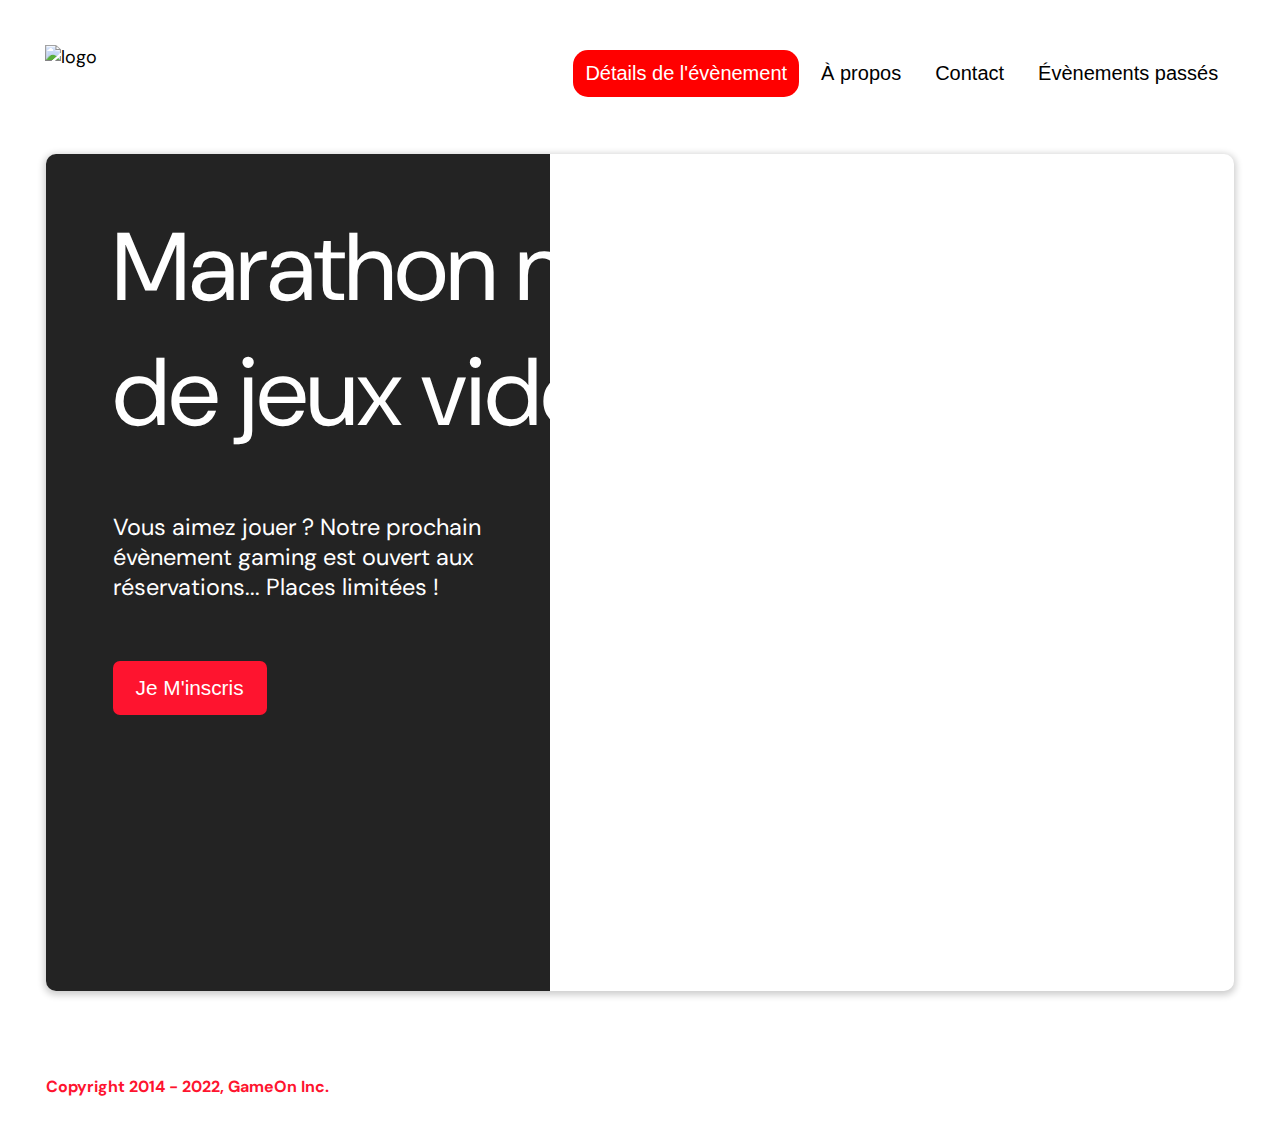
==== starterOnly/index.html @ fcf1178a "fix delete acceuil active details" ====
<!DOCTYPE html>
<html lang="en">
  <head>
    <meta charset="utf-8" />
    <title>Reservation</title>
    <meta name="viewport" content="width=device-width,initial-scale=1" />
    <link rel="stylesheet" href="modal.css" />
    <link rel="stylesheet" href="https://cdnjs.cloudflare.com/ajax/libs/font-awesome/4.7.0/css/font-awesome.min.css">
    <link
      href="https://fonts.googleapis.com/css?family=DM+Sans"
      rel="stylesheet"
    />
  </head>
  <body>
    <div class="topnav" id="myTopnav">
      <div class="header-logo">
      <img alt="logo" src="Logo.png" width="auto" height="auto" />
    </div>
    <div class="main-navbar">
      
      <a href="#" class="active"><span>Détails de l'évènement</span></a>
      <a href="#"><span>À propos</span></a>
      <a href="#"><span>Contact</span></a>
      <a href="#"><span>Évènements passés</span></a>
      <a href="javascript:void(0);" class="icon" onclick="editNav()">
        <i class="fa fa-bars"></i>
      </a>
    </div>
    </div>
  </div>
    <main>
      <div class="hero-section">
        <div class="hero-content">
          <h1 class="hero-headline">
            Marathon national<br>
            de jeux vidéos
          </h1>
          <p class="hero-text">
            Vous aimez jouer ? Notre prochain évènement gaming est ouvert
            aux réservations... Places limitées !
          </p>
          <button class="btn-signup modal-btn">
            je m'inscris
          </button>
        </div>
        <div class="hero-img">
          <img src="./bg_img.jpg" alt="img" />
        </div>
        <button class="btn-signup modal-btn">
          je m'inscris
        </button>
      </div>

      <div class="bground">
        <div class="content">
          <span class="close"></span>
          <div class="modal-body">
            <form
              name="reserve"
              action="index.html"
              method="get"
              onsubmit="return validate();"
            >
              <div
                class="formData">
                <label>Prénom</label><br>
                <input
                  class="text-control"
                  type="text"
                  id="first"
                  name="first"
                  minlength="2"
                /><br>
              </div>
              <div
                class="formData">
                <label>Nom</label><br>
                <input
                  class="text-control"
                  type="text"
                  id="last"
                  name="last"
                /><br>
              </div>
              <div
                class="formData">
                <label>E-mail</label><br>
                <input
                  class="text-control"
                  type="email"
                  id="email"
                  name="email"
                /><br>
              </div>
              <div
                class="formData">
                <label>Date de naissance</label><br>
                <input
                  class="text-control"
                  type="date"
                  id="birthdate"
                  name="birthdate"
                /><br>
              </div>
              <div
                class="formData">
                <label>À combien de tournois GameOn avez-vous déjà participé ?</label><br>
                <input type="number" class="text-control" id="quantity" name="quantity" min="0" max="99">
              </div>
              <p class="text-label">A quel tournoi souhaitez-vous participer cette année ?</p>
              <div
                class="formData">
                <input
                  class="checkbox-input"
                  type="radio"
                  id="location1"
                  name="location"
                  value="New York"
                />
                <label class="checkbox-label" for="location1">
                  <span class="checkbox-icon"></span>
                  New York</label
                >
                <input
                  class="checkbox-input"
                  type="radio"
                  id="location2"
                  name="location"
                  value="San Francisco"
                />
                <label class="checkbox-label" for="location2">
                  <span class="checkbox-icon"></span>
                  San Francisco</label
                >
                <input
                  class="checkbox-input"
                  type="radio"
                  id="location3"
                  name="location"
                  value="Seattle"
                />
                <label class="checkbox-label" for="location3">
                  <span class="checkbox-icon"></span>
                  Seattle</label
                >
                <input
                  class="checkbox-input"
                  type="radio"
                  id="location4"
                  name="location"
                  value="Chicago"
                />
                <label class="checkbox-label" for="location4">
                  <span class="checkbox-icon"></span>
                  Chicago</label
                >
                <input
                  class="checkbox-input"
                  type="radio"
                  id="location5"
                  name="location"
                  value="Boston"
                />
                <label class="checkbox-label" for="location5">
                  <span class="checkbox-icon"></span>
                  Boston</label
                >
                <input
                  class="checkbox-input"
                  type="radio"
                  id="location6"
                  name="location"
                  value="Portland"
                />
                <label class="checkbox-label" for="location6">
                  <span class="checkbox-icon"></span>
                  Portland</label
                >
              </div>

              <div
                class="formData">
                <input
                  class="checkbox-input"
                  type="checkbox"
                  id="checkbox1"
                  checked
                />
                <label class="checkbox2-label" for="checkbox1" required>
                  <span class="checkbox-icon"></span>
                  J'ai lu et accepté les conditions d'utilisation.
                </label>
                <br>
                <input class="checkbox-input" type="checkbox" id="checkbox2" />
                <label class="checkbox2-label" for="checkbox2">
                  <span class="checkbox-icon"></span>
                  Je Je souhaite être prévenu des prochains évènements.
                </label>
                <br>
              </div>
              <input
                class="btn-submit"
                type="submit"
                class="button"
                value="C'est parti"
              />
            </form>
          </div>
        </div>
      </div>
    </main>
    <footer>
      <p class="copyrights">
        Copyright 2014 - 2022, GameOn Inc.
      </p>
    </footer>
    <script src="modal.js"></script>
  </body>
</html>
---- starterOnly/modal.css ----
:root {
  --font-default: "DM Sans", Arial, Helvetica, sans-serif;
  --font-slab: var(--font-default);
  --modal-duration: 0.8s;
}
* {
  box-sizing: border-box;
  margin: 0;
  padding: 0;
}
/* Landing Page */

body {
  margin: 0;
  display: flex;
  flex-direction: column;
  background-image: url("background.png");
  font-family: var(--font-default);
  font-size: 18px;
  max-width: 1300px;
  margin: 0 auto;
}

p {
  margin-bottom: 0;
  padding: 0.5vw;
}

img {
  padding-right: 1rem;
}

.topnav {
  overflow: hidden;
  margin: 3.5%;
}
.header-logo {
    float: left;
}
.main-navbar {
    float: right;
}
.topnav a {
  float: left;
  display: block;
  color: #000000;
  text-align: center;
  padding: 12px 12px;
  margin: 5px;
  text-decoration: none;
  font-size: 20px;
  font-family: Roboto, sans-serif;
}

.topnav a:hover {
  background-color: #ff0000;
  color: #ffffff;
  border-radius: 15px;
  text-decoration: underline;
}

.topnav a.active {
  background-color: #ff0000;
  color: #ffffff;
  border-radius: 15px;
}

.topnav .icon {
  display: none;
  color:#ff0000;
}

@media screen and (max-width: 768px) {
  .topnav a {display: none;}
  .topnav a.icon {
    float: right;
    display: block;
  }
}

@media screen and (max-width: 768px) {
  .topnav.responsive {position: relative;}
  .topnav.responsive .icon {
    position: absolute;
    right: 0;
    top: 0;
  }
  .topnav.responsive a {
    float: none;
    display: block;
    text-align: left;
  }
}



 @media screen and (max-width: 540px) {
  .topnav a {display: none;}
  .topnav a.icon {
    float: right;
    display: block;
    margin-top: -15px;
  }
} 

main {
  font-size: 130%;
  font-weight: bolder;
  color: black;
  padding-top: 0.5vw;
  padding-left: 2vw;
  padding-right: 2vw;
  margin: 1px 20px 15px;
  border-radius: 2rem;
  text-align: justify;


}

.modal-btn {
  font-size: 145%;
  background: #fe142f;
  display: flex;
  margin: auto;
  padding: 2em;
  color: #fff;
  padding: 0.75rem 2.5rem;
  border-radius: 1rem;
  cursor: pointer;
}

.modal-btn:hover {
  background: #3876ac;
}

.footer {
  margin: 20px;
  padding: 10px;
  font-family: var(--font-slab);
}

/* Modal form */

.button {
  background: #fe142f;
  margin-top: 0.5em;
  padding: 1em;
  color: #fff;
  border-radius: 15px;
  cursor: pointer;
  font-size: 16px;
}

.button:hover {
  background: #3876ac;
}

.smFont {
  font-size: 16px;
}

.bground {
  display: none;
  position: fixed;
  z-index: 1;
  left: 0;
  top: 0;
  height: 100%;
  width: 100%;
  overflow: auto;
  background-color: rgba(26, 39, 156, 0.4);
}

.content {
  margin: 5% auto;
  width: 100%;
  max-width: 500px;
  animation-name: modalopen;
  animation-duration: var(--modal-duration);
  background: #232323;
  border-radius: 10px;
  overflow: hidden;
  position: relative;
  color: #fff;
  padding-top: 10px;
}

.modal-body {
  padding: 15px 8%;
  margin: 15px auto;
}

label {
  font-family: var(--font-default);
  font-size: 17px;
  font-weight: normal;
  display: inline-block;
  margin-bottom: 11px;
}
input {
  padding: 8px;
  border: 0.8px solid #ccc;
  outline: none;
}
.text-control {
  margin: 0;
  padding: 8px;
  width: 100%;
  border-radius: 8px;
  font-size: 20px;
  height: 48px;
}
.formData[data-error]::after {
  content: attr(data-error);
  font-size: 0.4em;
  color: #e54858;
  display: block;
  margin-top: 7px;
  margin-bottom: 7px;
  text-align: right;
  line-height: 0.3;
  opacity: 0;
  transition: 0.3s;
}
.formData[data-error-visible="true"]::after {
  opacity: 1;
}
.formData[data-error-visible="true"] .text-control {
  border: 2px solid #e54858;
}
/* 
input[data-error]::after {
    content: attr(data-error);
    font-size: 0.4em;
    color: red;
} */
.checkbox-label,
.checkbox2-label {
  position: relative;
  margin-left: 36px;
  font-size: 12px;
  font-weight: normal;
}
.checkbox-label .checkbox-icon,
.checkbox2-label .checkbox-icon {
  display: block;
  width: 20px;
  height: 20px;
  border: 2px solid #279e7a;
  border-radius: 50%;
  text-indent: 29px;
  white-space: nowrap;
  position: absolute;
  left: -30px;
  top: -1px;
  transition: 0.3s;
}
.checkbox-label .checkbox-icon::after,
.checkbox2-label .checkbox-icon::after {
  content: "";
  width: 13px;
  height: 13px;
  background-color: #279e7a;
  border-radius: 50%;
  text-indent: 29px;
  white-space: nowrap;
  position: absolute;
  left: 50%;
  top: 50%;
  transform: translate(-50%, -50%);
  transition: 0.3s;
  opacity: 0;
}
.checkbox-input {
  display: none;
}
.checkbox-input:checked + .checkbox-label .checkbox-icon::after,
.checkbox-input:checked + .checkbox2-label .checkbox-icon::after {
  opacity: 1;
}
.checkbox-input:checked + .checkbox2-label .checkbox-icon {
  background: #279e7a;
}
.checkbox2-label .checkbox-icon {
  border-radius: 4px;
  border: 0;
  background: #c4c4c4;
}
.checkbox2-label .checkbox-icon::after {
  width: 7px;
  height: 4px;
  border-radius: 2px;
  background: transparent;
  border: 2px solid transparent;
  border-bottom-color: #fff;
  border-left-color: #fff;
  transform: rotate(-55deg);
  left: 21%;
  top: 19%;
}
.close {
  position: absolute;
  right: 15px;
  top: 15px;
  width: 32px;
  height: 32px;
  opacity: 1;
  cursor: pointer;
  transform: scale(0.7);
}
.close:before,
.close:after {
  position: absolute;
  left: 15px;
  content: " ";
  height: 33px;
  width: 3px;
  background-color: #fff;
}
.close:before {
  transform: rotate(45deg);
}
.close:after {
  transform: rotate(-45deg);
}
.btn-submit,
.btn-signup {
  background: #fe142f;
  display: block;
  margin: 0 auto;
  border-radius: 7px;
  font-size: 1rem;
  padding: 12px 82px;
  color: #fff;
  cursor: pointer;
  border: 0;
}
/* custom select styles */
.custom-select {
  position: relative;
  font-family: Arial;
  font-size: 1.1rem;
  font-weight: normal;
}

.custom-select select {
  display: none;
}
.select-selected {
  background-color: #fff;
}

/* Style the arrow inside the select element: */
.select-selected:after {
  position: absolute;
  content: "";
  top: 10px;
  right: 13px;
  width: 11px;
  height: 11px;
  border: 3px solid transparent;
  border-bottom-color: #f00;
  border-left-color: #f00;
  transform: rotate(-48deg);
  border-radius: 5px 0 5px 0;
}

/* Point the arrow upwards when the select box is open (active): */
.select-selected.select-arrow-active:after {
  transform: rotate(135deg);
  top: 13px;
}

.select-items div,
.select-selected {
  color: #000;
  padding: 11px 16px;
  border: 1px solid transparent;
  border-color: transparent transparent rgba(0, 0, 0, 0.1) transparent;
  cursor: pointer;
  border-radius: 8px;
  height: 48px;
}

/* Style items (options): */
.select-items {
  position: absolute;
  background-color: #fff;
  top: 89%;
  left: 0;
  right: 0;
  z-index: 99;
}

/* Hide the items when the select box is closed: */
.select-hide {
  display: none;
}

.select-items div:hover,
.same-as-selected {
  background-color: rgba(0, 0, 0, 0.1);
}
/* custom select end */
.text-label {
  font-weight: normal;
  font-size: 16px;
}
.hero-section {
  min-height: 93vh;
  border-radius: 10px;
  display: grid;
  grid-template-columns: repeat(12, 1fr);
  overflow: hidden;
  box-shadow: 0 2px 7px 2px rgba(0, 0, 0, 0.2);
  margin-bottom: 10px;
}
.hero-content {
  padding: 51px 67px;
  grid-column: span 4;
  background: #232323;
  color: #fff;
  position: relative;
  text-align: left;
  min-width: 424px;
}
.hero-content::after {
  content: "";
  width: 100%;
  height: 100%;
  background: #232323;
  position: absolute;
  right: -80px;
  top: 0;
}
.hero-content > * {
  position: relative;
  z-index: 1;
}
.hero-headline {
  font-size: 6rem;
  font-weight: normal;
  white-space: nowrap;
}

.hero-text {
  width: 146%;
  font-weight: normal;
  margin-top: 57px;
  padding: 0;
}
.btn-signup {
  outline: none;
  text-transform: capitalize;
  font-size: 1.3rem;
  padding: 15px 23px;
  margin: 0;
  margin-top: 59px;
}
.hero-img {
  grid-column: span 8;
}
.hero-img img {
  width: 100%;
  height: 100%;
  display: block;
  padding: 0;
}
.copyrights {
  color: #fe142f;
  padding: 0;
  font-size: 1rem;
  margin: 60px 0 30px;
  font-weight: bolder;
}
.hero-section > .btn-signup {
  display: none;
}
footer {
  padding-left: 2vw;
  padding-right: 2vw;
  margin: 0 20px;
}
@media screen and (max-width: 800px) {
  .hero-section {
    display: block;
    box-shadow: unset;
  }
  .hero-content {
    background: #fff;
    color: #000;
    padding: 0;
    min-width: auto;
  }
  .hero-content::after {
    content: unset;
  }
  .hero-content .btn-signup {
    display: none;
  }
  .hero-headline {
    width: 100%;
    flex-wrap: wrap;
    font-size: 2.5rem;
    white-space: normal;
  }
  .hero-text {
    width: unset;
    font-size: 1rem;
    margin-top: 1,5rem;
  }
  .hero-img img {
    border-radius: 10px;
    margin-top: 40px;
  }
  .hero-section > .btn-signup {
    display: block;
    margin: 32px auto 10px;
    padding: 12px 35px;
  }
  .copyrights {
    margin-top: 50px;
    text-align: center;
  }
}

@keyframes modalopen {
  from {
    opacity: 0;
    transform: translateY(-150px);
  }
  to {
    opacity: 1;
  }
}
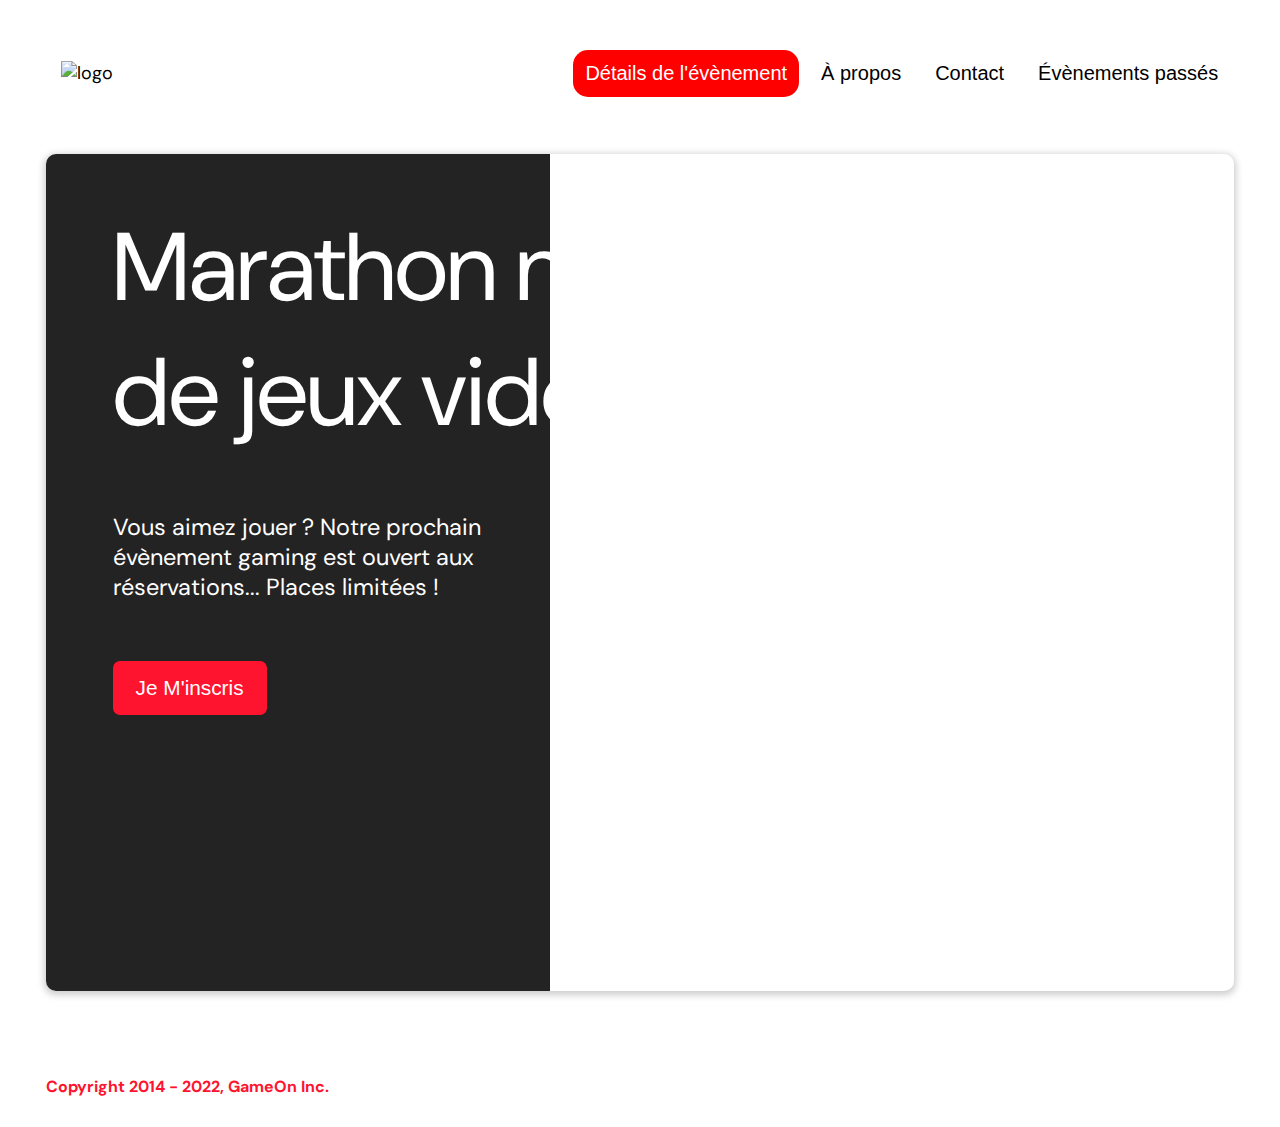
==== commit d52c8274: "Ajouter conformation quand envoi réussi fixed https://github.com/OpenClassrooms-Student-Center/GameO" ====
--- a/starterOnly/index.html
+++ b/starterOnly/index.html
@@ -1,23 +1,22 @@
 <!DOCTYPE html>
 <html lang="en">
-  <head>
-    <meta charset="utf-8" />
-    <title>Reservation</title>
-    <meta name="viewport" content="width=device-width,initial-scale=1" />
-    <link rel="stylesheet" href="modal.css" />
-    <link rel="stylesheet" href="https://cdnjs.cloudflare.com/ajax/libs/font-awesome/4.7.0/css/font-awesome.min.css">
-    <link
-      href="https://fonts.googleapis.com/css?family=DM+Sans"
-      rel="stylesheet"
-    />
-  </head>
-  <body>
-    <div class="topnav" id="myTopnav">
-      <div class="header-logo">
+
+<head>
+  <meta charset="utf-8" />
+  <title>Reservation</title>
+  <meta name="viewport" content="width=device-width,initial-scale=1" />
+  <link rel="stylesheet" href="modal.css" />
+  <link rel="stylesheet" href="https://cdnjs.cloudflare.com/ajax/libs/font-awesome/4.7.0/css/font-awesome.min.css">
+  <link href="https://fonts.googleapis.com/css?family=DM+Sans" rel="stylesheet" />
+</head>
+
+<body>
+  <div class="topnav" id="myTopnav">
+    <div class="header-logo">
       <img alt="logo" src="Logo.png" width="auto" height="auto" />
     </div>
     <div class="main-navbar">
-      
+
       <a href="#" class="active"><span>Détails de l'évènement</span></a>
       <a href="#"><span>À propos</span></a>
       <a href="#"><span>Contact</span></a>
@@ -26,194 +25,110 @@
         <i class="fa fa-bars"></i>
       </a>
     </div>
-    </div>
   </div>
-    <main>
-      <div class="hero-section">
-        <div class="hero-content">
-          <h1 class="hero-headline">
-            Marathon national<br>
-            de jeux vidéos
-          </h1>
-          <p class="hero-text">
-            Vous aimez jouer ? Notre prochain évènement gaming est ouvert
-            aux réservations... Places limitées !
-          </p>
-          <button class="btn-signup modal-btn">
-            je m'inscris
-          </button>
-        </div>
-        <div class="hero-img">
-          <img src="./bg_img.jpg" alt="img" />
-        </div>
+  </div>
+  <main>
+    <div class="hero-section">
+      <div class="hero-content">
+        <h1 class="hero-headline">
+          Marathon national<br>
+          de jeux vidéos
+        </h1>
+        <p class="hero-text">
+          Vous aimez jouer ? Notre prochain évènement gaming est ouvert
+          aux réservations... Places limitées !
+        </p>
         <button class="btn-signup modal-btn">
           je m'inscris
         </button>
       </div>
+      <div class="hero-img">
+        <img src="./bg_img.jpg" alt="img" />
+      </div>
+      <button class="btn-signup modal-btn">
+        je m'inscris
+      </button>
+    </div>
 
-      <div class="bground">
-        <div class="content">
-          <span class="close"></span>
-          <div class="modal-body">
-            <form
-              name="reserve"
-              action="index.html"
-              method="get"
-              onsubmit="return validate();"
-            >
-              <div
-                class="formData">
-                <label>Prénom</label><br>
-                <input
-                  class="text-control"
-                  type="text"
-                  id="first"
-                  name="first"
-                  minlength="2"
-                /><br>
-              </div>
-              <div
-                class="formData">
-                <label>Nom</label><br>
-                <input
-                  class="text-control"
-                  type="text"
-                  id="last"
-                  name="last"
-                /><br>
-              </div>
-              <div
-                class="formData">
-                <label>E-mail</label><br>
-                <input
-                  class="text-control"
-                  type="email"
-                  id="email"
-                  name="email"
-                /><br>
-              </div>
-              <div
-                class="formData">
-                <label>Date de naissance</label><br>
-                <input
-                  class="text-control"
-                  type="date"
-                  id="birthdate"
-                  name="birthdate"
-                /><br>
-              </div>
-              <div
-                class="formData">
-                <label>À combien de tournois GameOn avez-vous déjà participé ?</label><br>
-                <input type="number" class="text-control" id="quantity" name="quantity" min="0" max="99">
-              </div>
-              <p class="text-label">A quel tournoi souhaitez-vous participer cette année ?</p>
-              <div
-                class="formData">
-                <input
-                  class="checkbox-input"
-                  type="radio"
-                  id="location1"
-                  name="location"
-                  value="New York"
-                />
-                <label class="checkbox-label" for="location1">
-                  <span class="checkbox-icon"></span>
-                  New York</label
-                >
-                <input
-                  class="checkbox-input"
-                  type="radio"
-                  id="location2"
-                  name="location"
-                  value="San Francisco"
-                />
-                <label class="checkbox-label" for="location2">
-                  <span class="checkbox-icon"></span>
-                  San Francisco</label
-                >
-                <input
-                  class="checkbox-input"
-                  type="radio"
-                  id="location3"
-                  name="location"
-                  value="Seattle"
-                />
-                <label class="checkbox-label" for="location3">
-                  <span class="checkbox-icon"></span>
-                  Seattle</label
-                >
-                <input
-                  class="checkbox-input"
-                  type="radio"
-                  id="location4"
-                  name="location"
-                  value="Chicago"
-                />
-                <label class="checkbox-label" for="location4">
-                  <span class="checkbox-icon"></span>
-                  Chicago</label
-                >
-                <input
-                  class="checkbox-input"
-                  type="radio"
-                  id="location5"
-                  name="location"
-                  value="Boston"
-                />
-                <label class="checkbox-label" for="location5">
-                  <span class="checkbox-icon"></span>
-                  Boston</label
-                >
-                <input
-                  class="checkbox-input"
-                  type="radio"
-                  id="location6"
-                  name="location"
-                  value="Portland"
-                />
-                <label class="checkbox-label" for="location6">
-                  <span class="checkbox-icon"></span>
-                  Portland</label
-                >
-              </div>
+    <div class="bground">
+      <div class="content">
+        <span class="close"></span>
+        <div class="modal-body">
+          <form name="reserve" action="index.html" method="get" onsubmit="return validate();">
+            <div class="formData">
+              <label>Prénom</label><br>
+              <input class="text-control" type="text" id="first" name="first" minlength="2" /><br>
+            </div>
+            <div class="formData">
+              <label>Nom</label><br>
+              <input class="text-control" type="text" id="last" name="last" /><br>
+            </div>
+            <div class="formData">
+              <label>E-mail</label><br>
+              <input class="text-control" type="email" id="email" name="email" /><br>
+            </div>
+            <div class="formData">
+              <label>Date de naissance</label><br>
+              <input class="text-control" type="date" id="birthdate" name="birthdate" /><br>
+            </div>
+            <div class="formData">
+              <label>À combien de tournois GameOn avez-vous déjà participé ?</label><br>
+              <input type="number" class="text-control" id="quantity" name="quantity" min="0" max="99">
+            </div>
+            <p class="text-label">A quel tournoi souhaitez-vous participer cette année ?</p>
+            <div class="formData">
+              <input class="checkbox-input" type="radio" id="location1" name="location" value="New York" />
+              <label class="checkbox-label" for="location1">
+                <span class="checkbox-icon"></span>
+                New York</label>
+              <input class="checkbox-input" type="radio" id="location2" name="location" value="San Francisco" />
+              <label class="checkbox-label" for="location2">
+                <span class="checkbox-icon"></span>
+                San Francisco</label>
+              <input class="checkbox-input" type="radio" id="location3" name="location" value="Seattle" />
+              <label class="checkbox-label" for="location3">
+                <span class="checkbox-icon"></span>
+                Seattle</label>
+              <input class="checkbox-input" type="radio" id="location4" name="location" value="Chicago" />
+              <label class="checkbox-label" for="location4">
+                <span class="checkbox-icon"></span>
+                Chicago</label>
+              <input class="checkbox-input" type="radio" id="location5" name="location" value="Boston" />
+              <label class="checkbox-label" for="location5">
+                <span class="checkbox-icon"></span>
+                Boston</label>
+              <input class="checkbox-input" type="radio" id="location6" name="location" value="Portland" />
+              <label class="checkbox-label" for="location6">
+                <span class="checkbox-icon"></span>
+                Portland</label>
+            </div>
 
-              <div
-                class="formData">
-                <input
-                  class="checkbox-input"
-                  type="checkbox"
-                  id="checkbox1"
-                  checked
-                />
-                <label class="checkbox2-label" for="checkbox1" required>
-                  <span class="checkbox-icon"></span>
-                  J'ai lu et accepté les conditions d'utilisation.
-                </label>
-                <br>
-                <input class="checkbox-input" type="checkbox" id="checkbox2" />
-                <label class="checkbox2-label" for="checkbox2">
-                  <span class="checkbox-icon"></span>
-                  Je Je souhaite être prévenu des prochains évènements.
-                </label>
-                <br>
-              </div>
-              <input
-                class="btn-submit"
-                type="submit"
-                class="button"
-                value="C'est parti"
-              />
-            </form>
-          </div>
+            <div class="formData">
+              <input class="checkbox-input" type="checkbox" id="checkbox1" checked />
+              <label class="checkbox2-label" for="checkbox1" required>
+                <span class="checkbox-icon"></span>
+                J'ai lu et accepté les conditions d'utilisation.
+              </label>
+              <br>
+              <input class="checkbox-input" type="checkbox" id="checkbox2" />
+              <label class="checkbox2-label" for="checkbox2">
+                <span class="checkbox-icon"></span>
+                Je Je souhaite être prévenu des prochains évènements.
+              </label>
+              <br>
+            </div>
+            <input class="btn-submit" type="submit" class="button" value="C'est parti" />
+          </form>
         </div>
       </div>
-    </main>
-    <footer>
-      <p class="copyrights">
-        Copyright 2014 - 2022, GameOn Inc.
-      </p>
-    </footer>
-    <script src="modal.js"></script>
-  </body>
-</html>
+    </div>
+  </main>
+  <footer>
+    <p class="copyrights">
+      Copyright 2014 - 2022, GameOn Inc.
+    </p>
+  </footer>
+  <script src="modal.js"></script>
+</body>
+
+</html>--- a/starterOnly/modal.css
+++ b/starterOnly/modal.css
@@ -27,15 +27,23 @@
 }
 
 img {
-  padding-right: 1rem;
+  padding: 1rem;
 }
 
 .topnav {
   overflow: hidden;
   margin: 3.5%;
+  display: flex;
+  align-items: center;
+  justify-content: space-between;
 }
 .header-logo {
     float: left;
+}
+@media screen and (max-width: 800px){
+  .header-logo img {
+    width: 150px;
+  }
 }
 .main-navbar {
     float: right;
@@ -94,14 +102,7 @@
 
 
 
- @media screen and (max-width: 540px) {
-  .topnav a {display: none;}
-  .topnav a.icon {
-    float: right;
-    display: block;
-    margin-top: -15px;
-  }
-} 
+
 
 main {
   font-size: 130%;
@@ -507,7 +508,7 @@
   .hero-text {
     width: unset;
     font-size: 1rem;
-    margin-top: 1,5rem;
+    margin-top: 1.5rem;
   }
   .hero-img img {
     border-radius: 10px;
@@ -534,3 +535,30 @@
   }
 }
 
+/* Messge de confirmation */
+.confirmation{
+  display: flex;
+  align-items: center;
+  text-align: center;
+  margin-left: auto;
+  margin-right: auto;
+  height: 640px;
+  width: 285px;
+  font-weight: 400;
+  font-size: 36px;
+
+}
+
+/* Bouton Fermer */
+.btn-close{
+  background: #fe142f;
+  display: block;
+  margin: 0 auto;
+  width: fit-content;
+  border-radius: 7px;
+  font-size: 1rem;
+  padding: 12px 82px;
+  color: #fff;
+  cursor: pointer;
+  border: 0;
+}